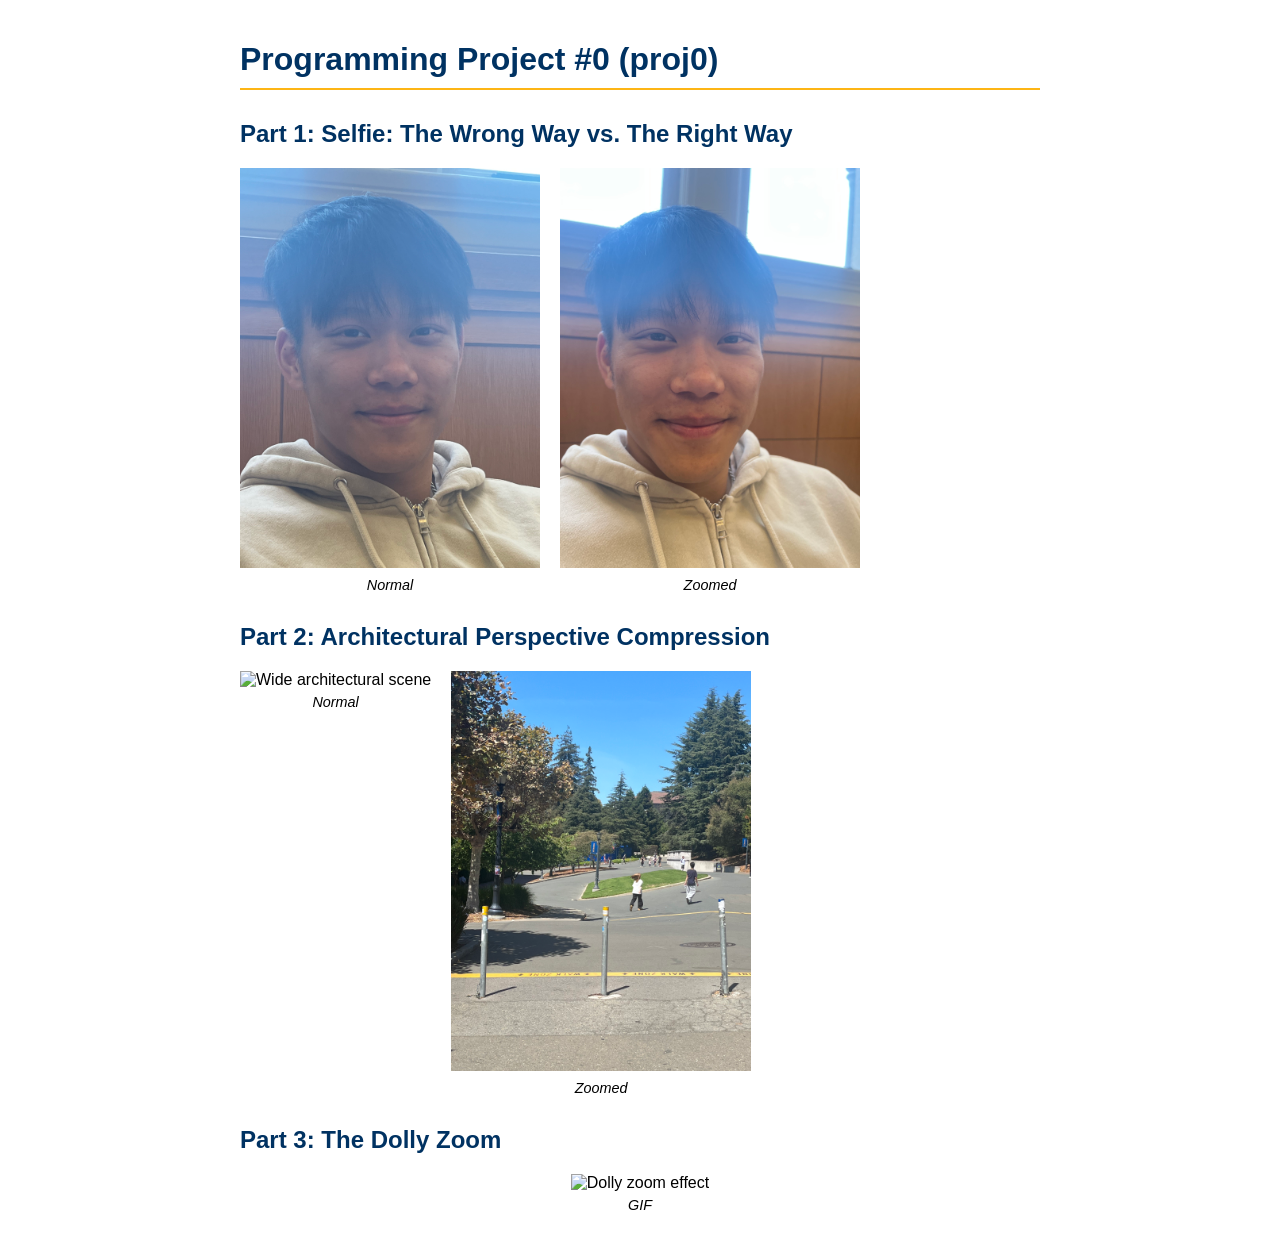
==== 1/index.html @ 88d5fac8 "proj 0 done" ====
<!DOCTYPE html>
<html lang="en">
<head>
    <meta charset="UTF-8">
    <meta name="viewport" content="width=device-width, initial-scale=1.0">
    <title>Programming Project #0 (proj0) - CS180</title>
    <style>
        body {
            font-family: Arial, sans-serif;
            max-width: 800px;
            margin: 0 auto;
            padding: 20px;
        }
        h1 {
            color: #003262;
            border-bottom: 2px solid #FDB515;
            padding-bottom: 10px;
        }
        h2 {
            color: #003262;
            margin-top: 30px;
        }
        .image-comparison {
            display: flex;
            gap: 20px;
            margin: 20px 0;
            flex-wrap: wrap;
        }
        .image-comparison img {
            max-width: 300px;
            height: auto;
        }
        .image-caption {
            text-align: center;
            font-style: italic;
            margin-top: 5px;
            font-size: 0.9em;
        }
        .gif-container {
            text-align: center;
            margin: 20px 0;
        }
        .gif-container img {
            max-width: 500px;
        }
    </style>
</head>
<body>
    <h1>Programming Project #0 (proj0)</h1>
    
    <h2>Part 1: Selfie: The Wrong Way vs. The Right Way</h2>
    <div class="image-comparison">
        <div>
            <img src="media/img_0211.jpg" alt="Close-up selfie">
            <div class="image-caption">Normal</div>
        </div>
        <div>
            <img src="media/img_0210.jpg" alt="Zoomed-in portrait">
            <div class="image-caption">Zoomed</div>
        </div>
    </div>
    
    <h2>Part 2: Architectural Perspective Compression</h2>
    <div class="image-comparison">
        <div>
            <img src="media/img_0225.jpg" alt="Wide architectural scene">
            <div class="image-caption">Normal</div>
        </div>
        <div>
            <img src="media/img_0224.jpg" alt="Zoomed architectural scene">
            <div class="image-caption">Zoomed</div>
        </div>
    </div>
    
    <h2>Part 3: The Dolly Zoom</h2>
    <div class="gif-container">
        <img src="media/ezgif.com-animated-gif-maker.gif" alt="Dolly zoom effect">
        <div class="image-caption">GIF</div>
    </div>
</body>
</html>
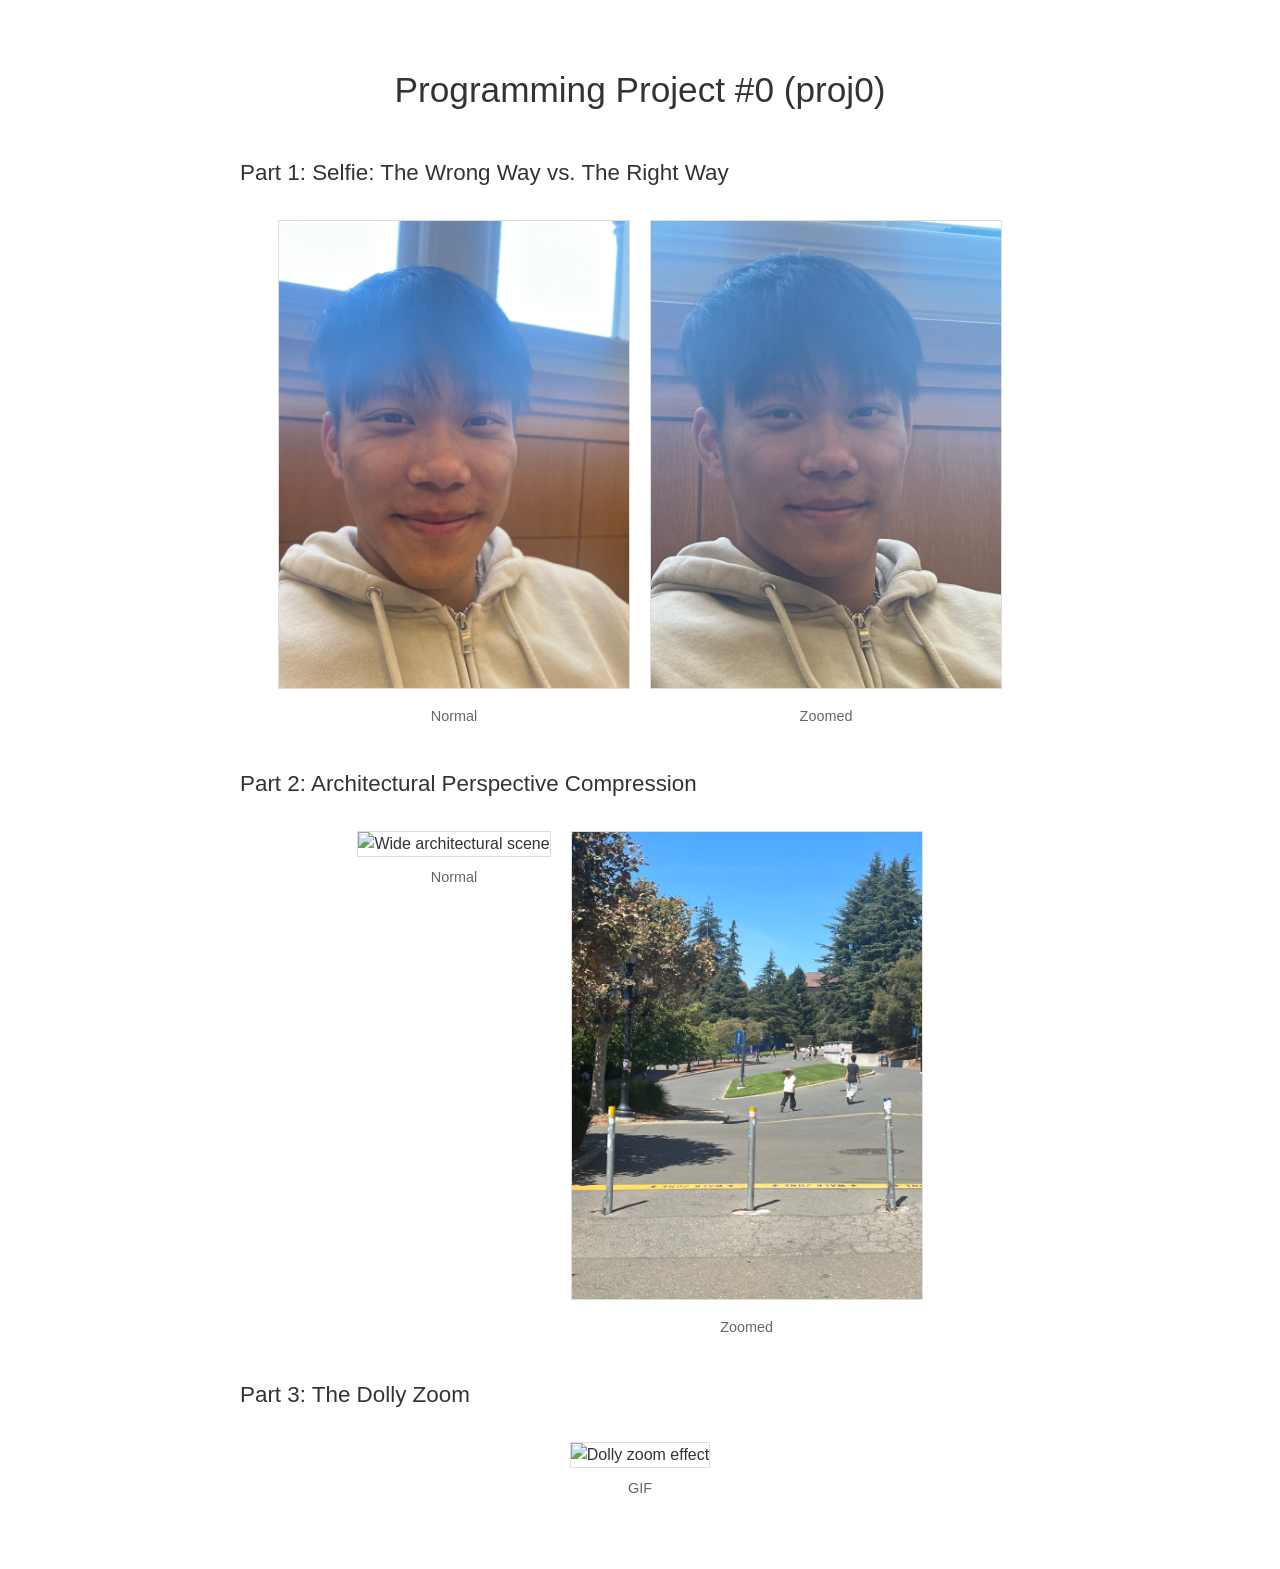
==== commit 6cccfa51: "[UI] Styling improvements for project0" ====
--- a/1/index.html
+++ b/1/index.html
@@ -6,42 +6,70 @@
     <title>Programming Project #0 (proj0) - CS180</title>
     <style>
         body {
-            font-family: Arial, sans-serif;
+            font-family: -apple-system, BlinkMacSystemFont, 'Segoe UI', 'Roboto', 'Helvetica Neue', Arial, sans-serif;
             max-width: 800px;
             margin: 0 auto;
-            padding: 20px;
+            padding: 40px 20px;
+            color: #333;
+            background: white;
+            line-height: 1.5;
         }
+        
         h1 {
-            color: #003262;
-            border-bottom: 2px solid #FDB515;
-            padding-bottom: 10px;
+            color: #333;
+            font-weight: 400;
+            text-align: center;
+            margin-bottom: 40px;
+            font-size: 2.2em;
         }
+        
         h2 {
-            color: #003262;
-            margin-top: 30px;
+            color: #333;
+            font-weight: 400;
+            margin: 40px 0 20px 0;
+            font-size: 1.4em;
         }
+        
         .image-comparison {
             display: flex;
             gap: 20px;
-            margin: 20px 0;
+            margin: 30px 0;
+            justify-content: center;
             flex-wrap: wrap;
         }
+        
+        .image-item {
+            text-align: center;
+        }
+        
         .image-comparison img {
-            max-width: 300px;
+            max-width: 350px;
+            width: 100%;
             height: auto;
+            border: 1px solid #ddd;
         }
+        
         .image-caption {
-            text-align: center;
-            font-style: italic;
-            margin-top: 5px;
+            margin-top: 10px;
             font-size: 0.9em;
+            color: #666;
         }
+        
         .gif-container {
             text-align: center;
-            margin: 20px 0;
+            margin: 30px 0;
         }
+        
         .gif-container img {
             max-width: 500px;
+            width: 100%;
+            border: 1px solid #ddd;
+        }
+        
+        @media (max-width: 768px) {
+            .image-comparison img {
+                max-width: 300px;
+            }
         }
     </style>
 </head>
@@ -50,23 +78,23 @@
     
     <h2>Part 1: Selfie: The Wrong Way vs. The Right Way</h2>
     <div class="image-comparison">
-        <div>
-            <img src="media/img_0211.jpg" alt="Close-up selfie">
+        <div class="image-item">
+            <img src="media/img_0210.jpg" alt="Zoomed-in portrait">
             <div class="image-caption">Normal</div>
         </div>
-        <div>
-            <img src="media/img_0210.jpg" alt="Zoomed-in portrait">
+        <div class="image-item">
+            <img src="media/img_0211.jpg" alt="Close-up selfie">
             <div class="image-caption">Zoomed</div>
         </div>
     </div>
     
     <h2>Part 2: Architectural Perspective Compression</h2>
     <div class="image-comparison">
-        <div>
+        <div class="image-item">
             <img src="media/img_0225.jpg" alt="Wide architectural scene">
             <div class="image-caption">Normal</div>
         </div>
-        <div>
+        <div class="image-item">
             <img src="media/img_0224.jpg" alt="Zoomed architectural scene">
             <div class="image-caption">Zoomed</div>
         </div>
